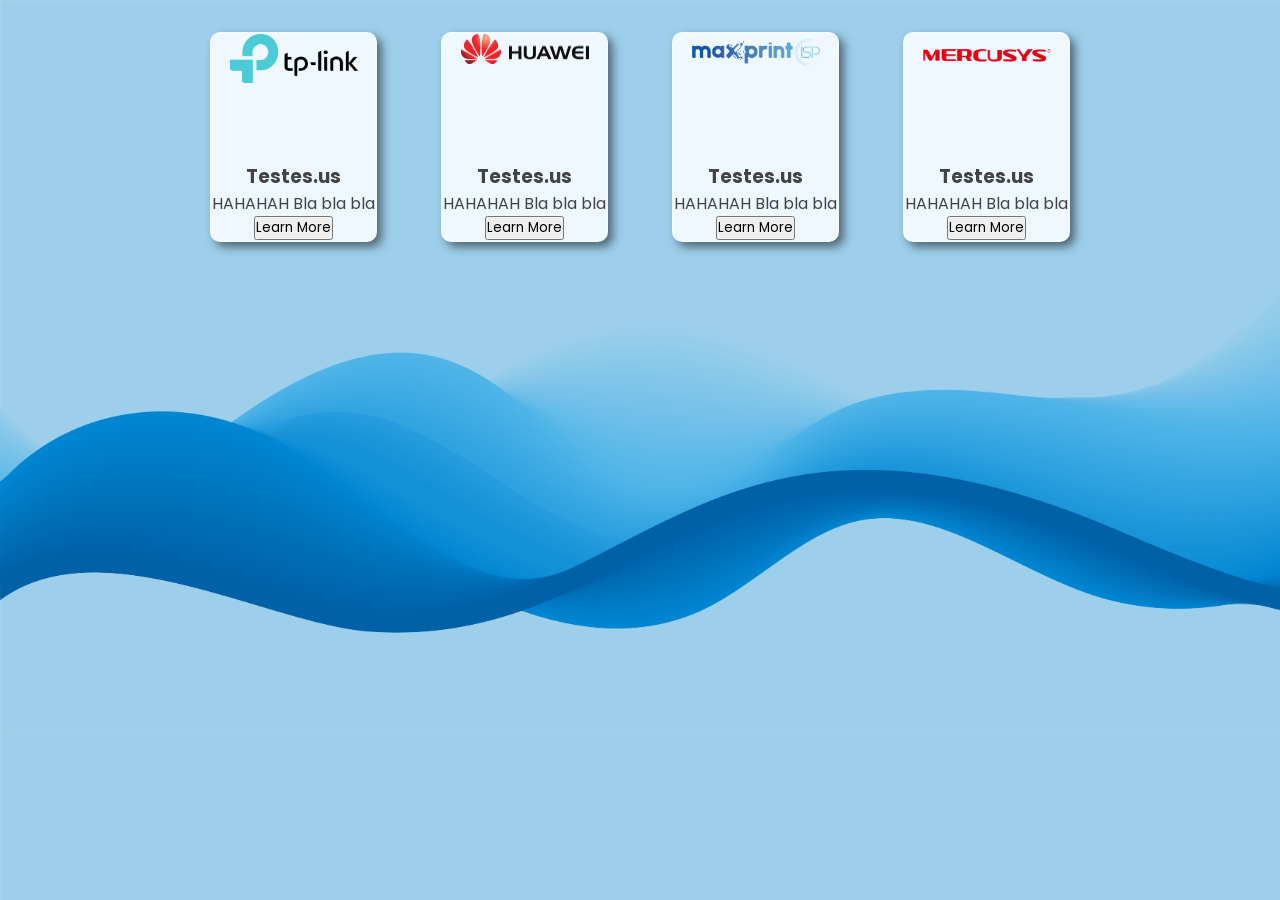
==== index.html @ dbd333a3 "MegaPass" ====
<!DOCTYPE html>
<html lang="en">
<head>
    <meta charset="UTF-8">
    <meta http-equiv="X-UA-Compatible" content="IE=edge">
    <meta name="viewport" content="width=device-width, initial-scale=1.0">
    <link rel="stylesheet" href="style.css">
    <link rel="preconnect" href="https://fonts.googleapis.com">
    <link rel="preconnect" href="https://fonts.gstatic.com" crossorigin>
    <link href="https://fonts.googleapis.com/css2?family=Poppins:wght@300;400;500;600&display=swap" rel="stylesheet">
    <title>Mega Pass</title>
</head>
<body>
    <main class="cards">
        <section class="card">
            <div class="icon">
                <img src="/imagens/tp-link-logo-2.png" alt="teste.us">
            </div>
            <h3>Testes.us</h3>
            <span>HAHAHAH Bla bla bla</span>
            <button>Learn More</button>
        </section>  
        <section class="card">
            <div class="icon">
                <img src="./imagens/huawei-logo-6.png" alt="help.us">
            </div>  
            <h3>Testes.us</h3>
            <span>HAHAHAH Bla bla bla</span>
            <button>Learn More</button>
        </section>  
        <section class="card">
            <div class="icon">
                <img src="/imagens/maxprint-removebg-preview.png" alt="haha">
            </div>    
            <h3>Testes.us</h3>
            <span>HAHAHAH Bla bla bla</span>
            <button>Learn More</button>
        </section>
        <section class="card">
            <div class="icon">
                <img src="/imagens/mercusys-logo.png" alt="haha">
            </div>    
            <h3>Testes.us</h3>
            <span>HAHAHAH Bla bla bla</span>
            <button>Learn More</button>
        </section>  
    </main>
</body>
</html>
---- style.css ----
* {
    margin: 0;
    padding: 0;
    box-sizing: border-box;
    font-family: "Poppins", sans-serif;
}
body{
    display: flex;
    justify-content: center;
    align-items: center;
    background-image: url(/imagens/17819951_SL-013020-27540-31.jpg);
    background-size: cover;
    text-align: center;
    color: #434343;
}

main.cards{
    display: flex;
    padding: 32px;

}

main.cards section.card{
    display: flex;
    flex-direction: column;
    align-items: center;
    text-align: center;
    border-radius: 10px;
    background-color: aliceblue;
    box-shadow: 5px 5px 10px rgba(0,0,0,0.5);
    border: solid 2px rgba(255, 255, 255, 0.226);
    margin-left: 64px;
}

main.cards section.card:first-child{
    margin-left: 0;
}

main.cards section.card .icon{
    width: 128px;
    height: 128px;
}

main.cards section.card img{
    width: 100%;
}
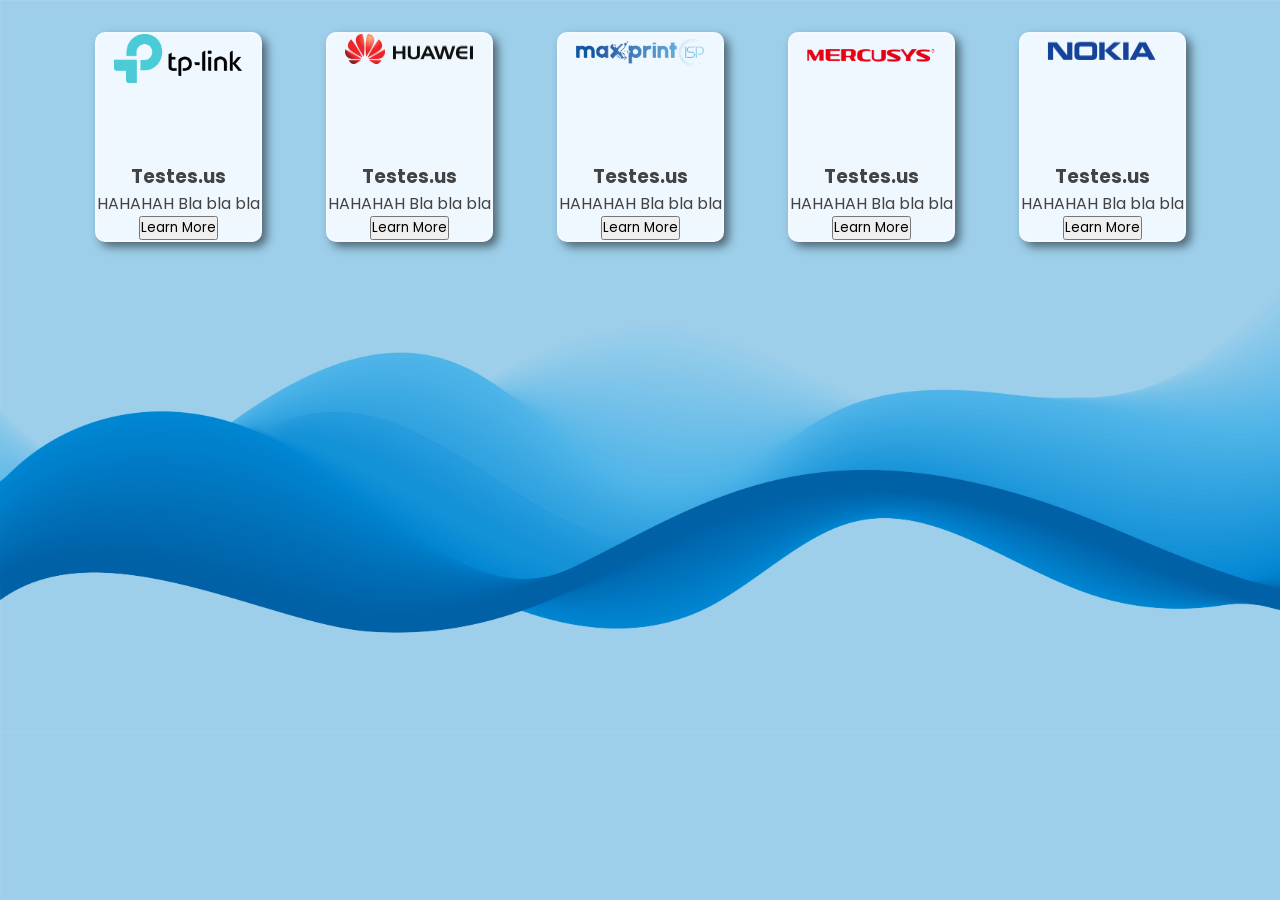
==== commit 6f068f62: "nokia" ====
--- a/index.html
+++ b/index.html
@@ -43,7 +43,15 @@
             <h3>Testes.us</h3>
             <span>HAHAHAH Bla bla bla</span>
             <button>Learn More</button>
-        </section>  
+        </section> 
+        <section class="card">
+            <div class="icon">
+                <img src="/imagens/pngwing.com.png" alt="haha">
+            </div>    
+            <h3>Testes.us</h3>
+            <span>HAHAHAH Bla bla bla</span>
+            <button>Learn More</button>
+        </section> 
     </main>
 </body>
 </html>
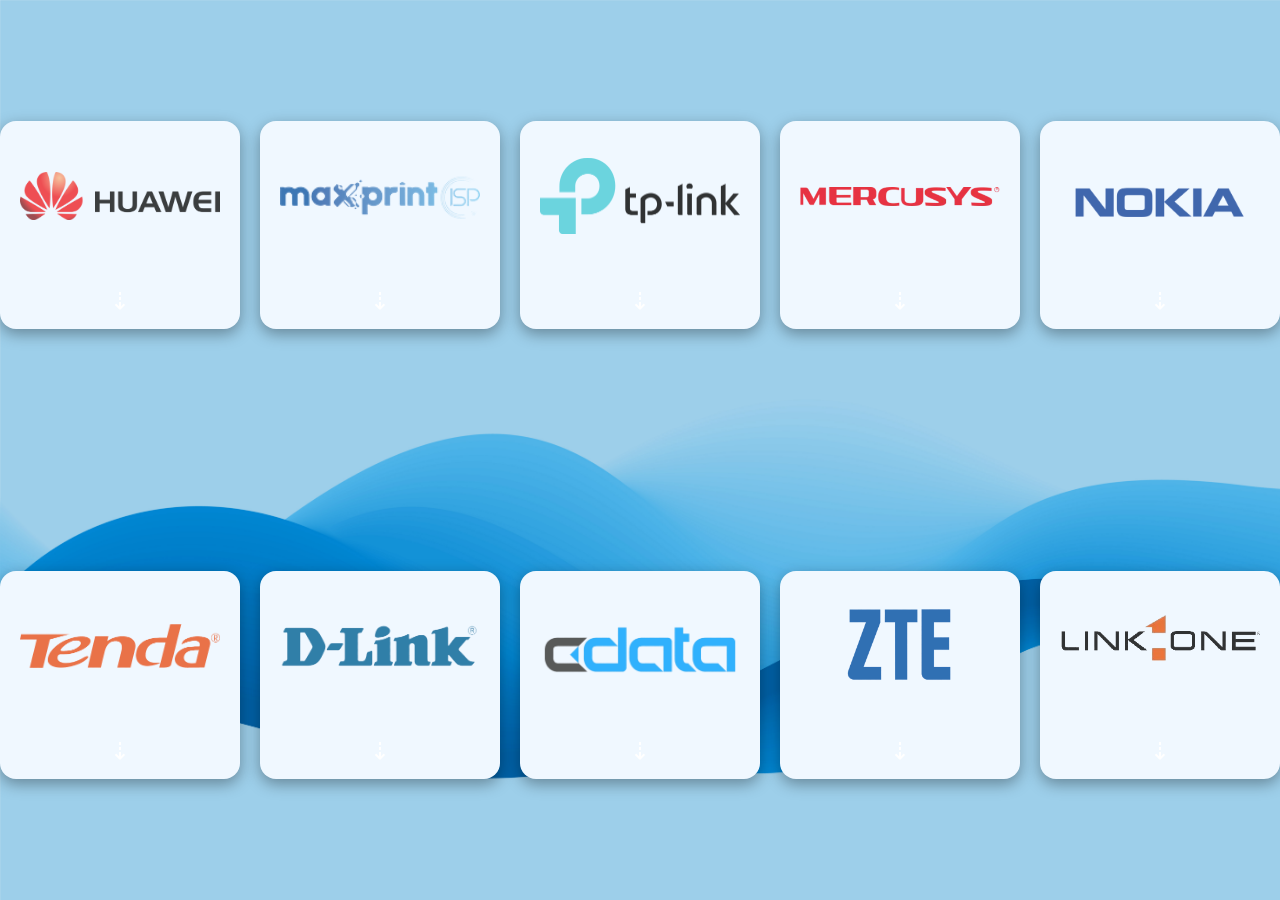
==== commit 9eb1d04a: "Versão beta" ====
--- a/index.html
+++ b/index.html
@@ -1,57 +1,240 @@
 <!DOCTYPE html>
 <html lang="en">
-<head>
-    <meta charset="UTF-8">
-    <meta http-equiv="X-UA-Compatible" content="IE=edge">
-    <meta name="viewport" content="width=device-width, initial-scale=1.0">
-    <link rel="stylesheet" href="style.css">
-    <link rel="preconnect" href="https://fonts.googleapis.com">
-    <link rel="preconnect" href="https://fonts.gstatic.com" crossorigin>
-    <link href="https://fonts.googleapis.com/css2?family=Poppins:wght@300;400;500;600&display=swap" rel="stylesheet">
-    <title>Mega Pass</title>
-</head>
-<body>
-    <main class="cards">
-        <section class="card">
-            <div class="icon">
-                <img src="/imagens/tp-link-logo-2.png" alt="teste.us">
-            </div>
-            <h3>Testes.us</h3>
-            <span>HAHAHAH Bla bla bla</span>
-            <button>Learn More</button>
-        </section>  
-        <section class="card">
-            <div class="icon">
-                <img src="./imagens/huawei-logo-6.png" alt="help.us">
-            </div>  
-            <h3>Testes.us</h3>
-            <span>HAHAHAH Bla bla bla</span>
-            <button>Learn More</button>
-        </section>  
-        <section class="card">
-            <div class="icon">
-                <img src="/imagens/maxprint-removebg-preview.png" alt="haha">
-            </div>    
-            <h3>Testes.us</h3>
-            <span>HAHAHAH Bla bla bla</span>
-            <button>Learn More</button>
-        </section>
-        <section class="card">
-            <div class="icon">
-                <img src="/imagens/mercusys-logo.png" alt="haha">
-            </div>    
-            <h3>Testes.us</h3>
-            <span>HAHAHAH Bla bla bla</span>
-            <button>Learn More</button>
-        </section> 
-        <section class="card">
-            <div class="icon">
-                <img src="/imagens/pngwing.com.png" alt="haha">
-            </div>    
-            <h3>Testes.us</h3>
-            <span>HAHAHAH Bla bla bla</span>
-            <button>Learn More</button>
-        </section> 
-    </main>
-</body>
+    <head>
+        <meta charset="UTF-8">
+        <meta http-equiv="X-UA-Compatible" content="IE=edge">
+        <meta name="viewport" content="width=device-width, initial-scale=1.0">
+        <title>Mega Pass 2.0</title>
+        <link rel="stylesheet" href="style.css">
+    </head>
+    <body>
+
+        <div class="container">
+            <div class="card">
+                <div class="img">
+                    <img src="/imagens/huawei-logo-6.png" alt="">
+                </div>
+
+                <div class="content">
+                    <span class="title">Login | Senha</span>
+                    <br>
+                    <br>
+                    <button class="bt12" onclick="Open.Epadmin()" type="button">Epadmin</button>
+                    <button class="bt13" onclick="Open.adminEp()" type="button">adminEp</button>
+                    <button class="bt14" onclick="Open.telecomadmin()" type="button">telecomadmin</button>
+                    <button class="bt15" onclick="Open.admintelecom()" type="button">admintelecom</button>
+                    <button class="bt16" onclick="Open.Epuser()" type="button">Epuser</button>
+                    <button class="bt17" onclick="Open.userEp()" type="button">userEp</button>
+                    <button class="bt25" onclick="Open.Epadmin1()" type="button">Epadmin</button>
+                    <button class="bt6" onclick="Open.megasenha123()" type="button">megasenha123</button>
+                    <button class="bt26" onclick="Open.telecomadmin1()" type="button">telecomadmin</button>
+                    <button class="bt27" onclick="Open.megasenha1231()" type="button">megasenha123</button>
+                </div>
+
+                <div class="arrow">
+                    <span>&#8673;</span>
+                </div>
+            </div>
+            <div class="card">
+                <div class="img">
+                    <img src="/imagens/maxprint-removebg-preview.png" alt="">
+                </div>
+
+                <div class="content">
+                    <span class="title">telecom | admin</span>
+                    <br>
+                    <br>
+                    <button class="bt28" onclick="Open.admintelecom1()" type="button">admintelecom</button>
+                    <button class="bt4" onclick="Open.m0227123()" type="button">m0227@123</button>
+                    <button class="bt19" onclick="Open.maxprintisp()" type="button">maxprintisp</button>
+                    <button class="bt8" onclick="Open.Mega0227()" type="button">Mega0227</button>
+                    <button class="bt29" onclick="Open.megasenha1232()" type="button">megasenha123</button>
+                    <button class="bt1" onclick="Open.admin()" type="button">admin</button>
+                </div>
+
+                <div class="arrow">
+                    <span>&#8673;</span>
+                </div>
+            </div>
+            <div class="card">
+                <div class="img">
+                    <img src="/imagens/tp-link-logo-2.png" alt="">
+                </div>
+
+                <div class="content">
+                    <span class="title">Usuário: admin</span>
+                    <br>
+                    <br>
+                    <button class="bt30" onclick="Open.admin1()" type="button">admin</button>
+                    <button class="bt2" onclick="Open.m0227()" type="button">m0227</button>
+                    <button class="bt3" onclick="Open.mega0227()" type="button">mega0227</button>
+                    <button class="bt45" onclick="Open.m02271232()" type="button">m0227@123</button>
+                    <button class="bt5" onclick="Open.mega0227v123()" type="button">mega0227#123</button>
+                    <button class="bt32" onclick="Open.megasenha1233()" type="button">megasenha123</button>
+                    <button class="bt7" onclick="Open.M0227()" type="button">M0227</button>
+                    <button class="bt33" onclick="Open.Mega02271()" type="button">Mega0227</button>
+                    <button class="bt9" onclick="Open.mo0227()" type="button">mo0227(OEI)</button>
+                    <button class="bt10" onclick="Open.moei22778()" type="button">moei22778(OEI)</button>
+                </div>
+
+                <div class="arrow">
+                    <span>&#8673;</span>
+                </div>
+            </div>
+            <div class="card">
+                <div class="img">
+                    <img src="/imagens/mercusys-logo.png" alt="">
+                </div>
+
+                <div class="content">
+                    <span class="title">Usuário: admin</span>
+                    <br>
+                    <br>
+                    <button class="bt34" onclick="Open.admin2()" type="button">admin</button>
+                    <button class="bt35" onclick="Open.m02271()" type="button">m0227</button>
+                    <button class="bt36" onclick="Open.mega02271()" type="button">mega0227</button>
+                    <button class="bt37" onclick="Open.m02271231()" type="button">m0227@123</button>
+                    <button class="bt38" onclick="Open.mega0227v1231()" type="button">mega0227#123</button>
+                    <button class="bt39" onclick="Open.megasenha1234()" type="button">megasenha123</button>
+                    <button class="bt11" onclick="Open.megam0227()" type="button">megam0227</button>
+                    <button class="bt40" onclick="Open.Mega02272()" type="button">Mega0227</button>
+                    <button class="bt41" onclick="Open.mo02271()" type="button">mo0227(OEI)</button>
+                    <button class="bt42" onclick="Open.moei227781()" type="button">moei22778(OEI)</button>
+                </div>
+
+                <div class="arrow">
+                    <span>&#8673;</span>
+                </div>
+            </div>
+            <div class="card">
+                <div class="img">
+                    <img src="/imagens/pngwing.com.png" alt="">
+                </div>
+
+                <div class="content">
+                    <span class="title">AdminGPON | admin</span>
+                    <br>
+                    <br>    
+                    <button class="bt43" onclick="Open.mega0227v1232()" type="button">mega0227#123</button>
+                    <button class="bt20" onclick="Open.ALC()" type="button">ALC#FGU</button>
+                    <button class="bt44" onclick="Open.m02272()" type="button">m0227</button>
+                    <button class="bt46" onclick="Open.m02271233()" type="button">m0227@123</button>
+                    <button class="bt47" onclick="Open.megasenha1235()" type="button">megasenha123</button>
+                    <button class="bt21" onclick="Open.ispadmin()" type="button">ispadmin</button>
+                </div>
+
+                <div class="arrow">
+                    <span>&#8673;</span>
+                </div>
+            </div>
+            
+        </div>
+
+        <div class="container">
+            <div class="card">
+                <div class="img">
+                    <img src="/imagens/tenda-removebg-preview.png" alt="">
+                </div>
+
+                <div class="content">
+                    <span class="title">Usuário: admin</span>
+                    <br>
+                    <br>
+                    <button class="bt48" onclick="Open.admin3()" type="button">admin</button>
+                    <button class="bt49" onclick="Open.m02273()" type="button">m0227</button>
+                    <button class="bt50" onclick="Open.mega02272()" type="button">mega0227</button>
+                    <button class="bt51" onclick="Open.megasenha1236()" type="button">megasenha123</button>
+                    <button class="bt52" onclick="Open.mo02272()" type="button">mo0227(OEI)</button>
+                    <button class="bt53" onclick="Open.moei227782()" type="button">moei22778(OEI)</button>
+                </div>
+
+                <div class="arrow">
+                    <span>&#8673;</span>
+                </div>
+            </div>
+            <div class="card">
+                <div class="img">
+                    <img src="/imagens/dlink-removebg-preview.png" alt="">
+                </div>
+
+                <div class="content">
+                    <span class="title">Usuário: admin</span>
+                    <br>
+                    <br>
+                    <button class="bt54" onclick="Open.admin4()" type="button">admin</button>
+                    <button class="bt55" onclick="Open.m02274()" type="button">m0227</button>
+                    <button class="bt56" onclick="Open.megasenha1237()" type="button">megasenha123</button>
+                    <button class="bt57" onclick="Open.m02271234()" type="button">m0227@123</button>
+                </div>
+
+                <div class="arrow">
+                    <span>&#8673;</span>
+                </div>
+            </div>
+            <div class="card">
+                <div class="img">
+                    <img src="/imagens/cdata-removebg-preview.png" alt="">
+                </div>
+
+                <div class="content">
+                    <span class="title">Login | Senha</span>
+                    <br>
+                    <br>    
+                    <button class="bt22" onclick="Open.adminisp()" type="button">adminisp</button>
+                    <button class="bt58" onclick="Open.adminisp1()" type="button">adminisp</button>
+                    <button class="bt59" onclick="Open.adminisp2()" type="button">adminisp</button>
+                    <button class="bt64" onclick="Open.megasenha1238()" type="button">megasenha123</button>
+                    <button class="bt61" onclick="Open.admin5()" type="button">admin</button>
+                    <button class="bt60" onclick="Open.adminisp3()" type="button">adminisp</button>
+                    <button class="bt62" onclick="Open.admin6()" type="button">admin</button>
+                    <button class="bt63" onclick="Open.admin7()" type="button">admin</button>
+                </div>
+
+                <div class="arrow">
+                    <span>&#8673;</span>
+                </div>
+            </div>
+            <div class="card">
+                <div class="img">
+                    <img src="/imagens/zte-removebg-preview.png" alt="">
+                </div>
+
+                <div class="content">
+                    <span class="title">Login | Senha</span>
+                    <br>
+                    <br>    
+                    <button class="bt24" onclick="Open.user()" type="button">user</button>
+                    <button class="bt65" onclick="Open.user1()" type="button">user</button>
+                    <button class="bt66" onclick="Open.admin8()" type="button">admin</button>
+                    <button class="bt67" onclick="Open.admin9()" type="button">admin</button>
+                    <button class="bt23" onclick="Open.multipro()" type="button">multipro</button>
+                    <button class="bt68" onclick="Open.multipro1()" type="button">multipro</button>
+                </div>
+
+                <div class="arrow">
+                    <span>&#8673;</span>
+                </div>
+            </div>
+            <div class="card">
+                <div class="img">
+                    <img src="/imagens/linkone-12-320-removebg-preview.png" alt="">
+                </div>
+
+                <div class="content">
+                    <span class="title">Login | Senha</span>
+                    <br>
+                    <br>    
+                    <button class="bt70" onclick="Open.admin10()" type="button">admin</button>
+                    <button class="bt69" onclick="Open.megasenha1239()" type="button">megasenha123</button>
+                </div>
+
+                <div class="arrow">
+                    <span>&#8673;</span>
+                </div>
+            </div>
+            
+        </div>
+
+    </body>
+    <script src="./script.js"></script>
 </html>
--- a/style.css
+++ b/style.css
@@ -1,46 +1,371 @@
 * {
+    font-family: Segoe UI;
+}
+
+body {
     margin: 0;
-    padding: 0;
-    box-sizing: border-box;
-    font-family: "Poppins", sans-serif;
-}
-body{
+    color: #FFF;
+    background-image: url(/imagens/17819951_SL-013020-27540-31.jpg);
+    background-size: cover;
+}
+
+.container {
+    width: 100%;
+    height: 50vh;
+    display: flex;
+    align-items: center;
+    justify-content: center;
+}
+
+img{
+    width: 200px;
+}
+
+.card {
+    border-radius: 16px;
+    box-shadow: rgba(0, 0, 0, 0.35) 0px 5px 15px;
+    width: 300px;
+    max-height: 450px;
+    display: flex;
+    flex-direction: column;
+    align-items: center;
+    justify-content: center;
+    text-align: center;
+    position: relative;
+    overflow: hidden;
+    background-color: aliceblue;
+    transition: all .5s;
+    margin-left: 20px;
+}
+
+.card:first-child {
+    margin-left: 0px;
+}
+
+.card:hover {
+    background-image: linear-gradient(#672abf, #380e74);
+}
+
+.card .img {
+    width: 300px;
     display: flex;
     justify-content: center;
     align-items: center;
-    background-image: url(/imagens/17819951_SL-013020-27540-31.jpg);
+    height: 150px;
+    background-image: url('./assets/Evelynn.jpg');
     background-size: cover;
-    text-align: center;
-    color: #434343;
-}
-
-main.cards{
-    display: flex;
-    padding: 32px;
-
-}
-
-main.cards section.card{
-    display: flex;
-    flex-direction: column;
-    align-items: center;
-    text-align: center;
-    border-radius: 10px;
-    background-color: aliceblue;
-    box-shadow: 5px 5px 10px rgba(0,0,0,0.5);
-    border: solid 2px rgba(255, 255, 255, 0.226);
-    margin-left: 64px;
-}
-
-main.cards section.card:first-child{
-    margin-left: 0;
-}
-
-main.cards section.card .icon{
-    width: 128px;
-    height: 128px;
-}
-
-main.cards section.card img{
-    width: 100%;
-}
+    background-position: center;
+    transition: all .5s;
+    z-index: 2;
+    position: relative;
+    opacity: .8;
+}
+
+.card .img span {
+    text-transform: uppercase;
+    font-size: 24px;
+    font-weight: 100;
+    font-style: italic;
+    transition: all .5s;
+}
+
+.card:hover .img {
+    width: 430px;
+    opacity: 1;
+}
+
+.card:hover .img span {
+    font-size: 28px;
+}
+
+.card .content {
+    padding: 0px 20px;
+    height: 0;
+    opacity: 0;
+    transition: all .5s;
+    position: relative;
+    box-sizing: border-box;
+    overflow: hidden;
+    transform: translateY(30px);
+}
+
+.card:hover .content {
+    height: 260px;
+    padding: 20px;
+    opacity: 1;
+    transform: translateY(0);
+}
+
+.card .content p {
+    margin: 0;
+}
+
+.card .content .title {
+    font-size: 20px;
+    font-weight: 600;
+}
+
+.card .content .desc {
+    font-size: 14px;
+    font-weight: 100;
+    opacity: .8;
+    margin-top: 8px;
+}
+
+.card .arrow {
+    padding: 15px;
+    transform: rotate(-180deg);
+    transition: all .5s;
+}
+
+.card:hover .arrow {
+    transform: rotate(0);
+}
+
+.card .arrow span {
+    font-size: 24px;
+}
+
+button {
+    margin-bottom: 8px;
+    width: 120px;
+    flex-wrap: wrap;
+    max-width: 150px;
+    padding: 2px 12px;
+    background-color: #514869;
+    color: white;
+    cursor: pointer;
+    font-family: 'Noto Sans', sans-serif;
+    font-weight: bolder;
+    transition: .5s;
+    border: 1px solid #333;
+    border-radius: 5px;
+    box-shadow: 0px 10px 40px #00000056;
+}
+
+button:hover {
+    color: #333;
+    background: white;
+}
+
+.bt1.active{
+    background: #41B883;
+}
+.bt2.active{
+    background: #41B883;
+}
+.bt3.active{
+    background: #41B883;
+}
+.bt4.active{
+    background: #41B883;
+}
+.bt5.active{
+    background: #41B883;
+}
+.bt6.active{
+    background: #41B883;
+}
+.bt7.active{
+    background: #41B883;
+}
+.bt8.active{
+    background: #41B883;
+}
+.bt9.active{
+    background: #41B883;
+}
+.bt10.active{
+    background: #41B883;
+}
+.bt11.active{
+    background: #41B883;
+}
+.bt12.active{
+    background: #41B883;
+}
+.bt13.active{
+    background: #41B883;
+}
+.bt14.active{
+    background: #41B883;
+}
+.bt15.active{
+    background: #41B883;
+}
+.bt16.active{
+    background: #41B883;
+}
+.bt17.active{
+    background: #41B883;
+}
+.bt18.active{
+    background: #41B883;
+}
+.bt19.active{
+    background: #41B883;
+}
+.bt20.active{
+    background: #41B883;
+}
+.bt21.active{
+    background: #41B883;
+}
+.bt22.active{
+    background: #41B883;
+}
+.bt23.active{
+    background: #41B883;
+}
+.bt24.active{
+    background: #41B883;
+}
+.bt25.active{
+    background: #41B883;
+}
+.bt26.active{
+    background: #41B883;
+}
+.bt27.active{
+    background: #41B883;
+}
+.bt28.active{
+    background: #41B883;
+}
+.bt29.active{
+    background: #41B883;
+}
+.bt30.active{
+    background: #41B883;
+}
+.bt31.active{
+    background: #41B883;
+}
+.bt32.active{
+    background: #41B883;
+}
+.bt33.active{
+    background: #41B883;
+}
+.bt34.active{
+    background: #41B883;
+}
+.bt35.active{
+    background: #41B883;
+}
+.bt36.active{
+    background: #41B883;
+}
+.bt37.active{
+    background: #41B883;
+}
+.bt38.active{
+    background: #41B883;
+}
+.bt39.active{
+    background: #41B883;
+}
+.bt40.active{
+    background: #41B883;
+}
+.bt41.active{
+    background: #41B883;
+}
+.bt42.active{
+    background: #41B883;
+}
+.bt43.active{
+    background: #41B883;
+}
+.bt44.active{
+    background: #41B883;
+}
+.bt45.active{
+    background: #41B883;
+}
+.bt46.active{
+    background: #41B883;
+}
+.bt47.active{
+    background: #41B883;
+}
+.bt48.active{
+    background: #41B883;
+}
+.bt49.active{
+    background: #41B883;
+}
+.bt50.active{
+    background: #41B883;
+}
+.bt51.active{
+    background: #41B883;
+}
+.bt52.active{
+    background: #41B883;
+}
+.bt53.active{
+    background: #41B883;
+}
+.bt54.active{
+    background: #41B883;
+}
+.bt55.active{
+    background: #41B883;
+}
+.bt56.active{
+    background: #41B883;
+}
+.bt57.active{
+    background: #41B883;
+}
+
+.bt58.active{
+    background: #41B883;
+}
+.bt59.active{
+    background: #41B883;
+}
+.bt60.active{
+    background: #41B883;
+}
+.bt61.active{
+    background: #41B883;
+}
+.bt62.active{
+    background: #41B883;
+}
+.bt63.active{
+    background: #41B883;
+}
+.bt64.active{
+    background: #41B883;
+}
+.bt65.active{
+    background: #41B883;
+}
+.bt66.active{
+    background: #41B883;
+}
+.bt67.active{
+    background: #41B883;
+}
+.bt68.active{
+    background: #41B883;
+}
+.bt69.active{
+    background: #41B883;
+}
+.bt70.active{
+    background: #41B883;
+}
+.bt70.active{
+    background: #41B883;
+}
+.bt70.active{
+    background: #41B883;
+}
+.bt70.active{
+    background: #41B883;
+}
+
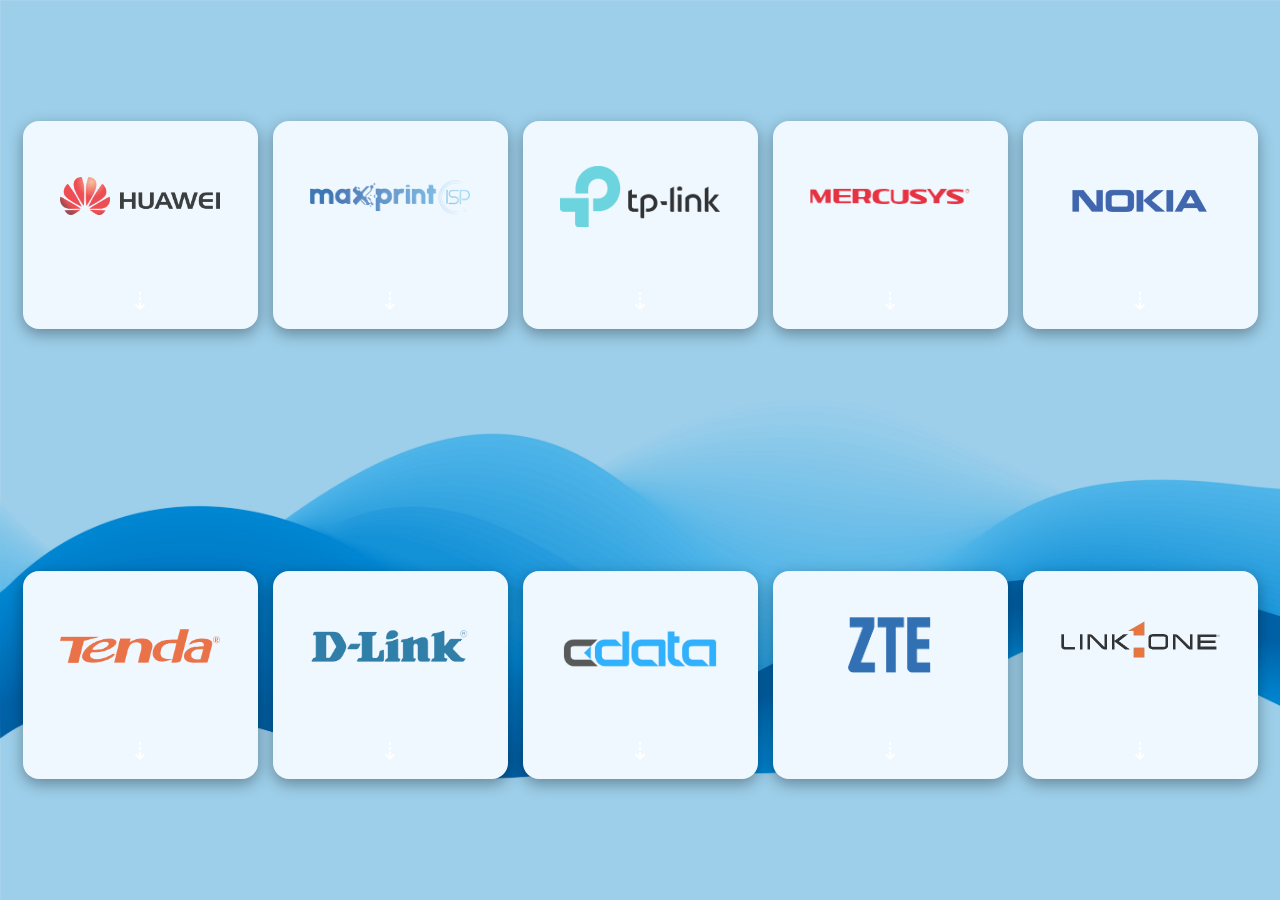
==== commit 5f1823e5: "v1.1" ====
--- a/index.html
+++ b/index.html
@@ -12,7 +12,7 @@
         <div class="container">
             <div class="card">
                 <div class="img">
-                    <img src="/imagens/huawei-logo-6.png" alt="">
+                    <img src="/huawei-logo-6.png" alt="">
                 </div>
 
                 <div class="content">
@@ -37,7 +37,7 @@
             </div>
             <div class="card">
                 <div class="img">
-                    <img src="/imagens/maxprint-removebg-preview.png" alt="">
+                    <img src="/maxprint-removebg-preview.png" alt="">
                 </div>
 
                 <div class="content">
@@ -58,7 +58,7 @@
             </div>
             <div class="card">
                 <div class="img">
-                    <img src="/imagens/tp-link-logo-2.png" alt="">
+                    <img src="/tp-link-logo-2.png" alt="">
                 </div>
 
                 <div class="content">
@@ -83,7 +83,7 @@
             </div>
             <div class="card">
                 <div class="img">
-                    <img src="/imagens/mercusys-logo.png" alt="">
+                    <img src="/mercusys-logo.png" alt="">
                 </div>
 
                 <div class="content">
@@ -108,7 +108,7 @@
             </div>
             <div class="card">
                 <div class="img">
-                    <img src="/imagens/pngwing.com.png" alt="">
+                    <img src="/pngwing.com.png" alt="">
                 </div>
 
                 <div class="content">
@@ -133,7 +133,7 @@
         <div class="container">
             <div class="card">
                 <div class="img">
-                    <img src="/imagens/tenda-removebg-preview.png" alt="">
+                    <img src="/tenda-removebg-preview.png" alt="">
                 </div>
 
                 <div class="content">
@@ -154,7 +154,7 @@
             </div>
             <div class="card">
                 <div class="img">
-                    <img src="/imagens/dlink-removebg-preview.png" alt="">
+                    <img src="/dlink-removebg-preview.png" alt="">
                 </div>
 
                 <div class="content">
@@ -173,7 +173,7 @@
             </div>
             <div class="card">
                 <div class="img">
-                    <img src="/imagens/cdata-removebg-preview.png" alt="">
+                    <img src="/cdata-removebg-preview.png" alt="">
                 </div>
 
                 <div class="content">
@@ -196,7 +196,7 @@
             </div>
             <div class="card">
                 <div class="img">
-                    <img src="/imagens/zte-removebg-preview.png" alt="">
+                    <img src="/zte-removebg-preview.png" alt="">
                 </div>
 
                 <div class="content">
@@ -217,7 +217,7 @@
             </div>
             <div class="card">
                 <div class="img">
-                    <img src="/imagens/linkone-12-320-removebg-preview.png" alt="">
+                    <img src="/linkone-12-320-removebg-preview.png" alt="">
                 </div>
 
                 <div class="content">
--- a/style.css
+++ b/style.css
@@ -5,7 +5,7 @@
 body {
     margin: 0;
     color: #FFF;
-    background-image: url(/imagens/17819951_SL-013020-27540-31.jpg);
+    background-image: url(/17819951_SL-013020-27540-31.jpg);
     background-size: cover;
 }
 
@@ -43,7 +43,7 @@
 }
 
 .card:hover {
-    background-image: linear-gradient(#672abf, #380e74);
+    background-image: linear-gradient(#315659, #253031);
 }
 
 .card .img {
@@ -131,8 +131,8 @@
     width: 120px;
     flex-wrap: wrap;
     max-width: 150px;
-    padding: 2px 12px;
-    background-color: #514869;
+    padding: 4px 12px;
+    background-color: #ffa600;
     color: white;
     cursor: pointer;
     font-family: 'Noto Sans', sans-serif;
@@ -148,6 +148,68 @@
     background: white;
 }
 
+@media screen and (max-width: 1600px) {
+    img{
+        width: 190px;
+    }
+    .card {
+        width: 300px;
+        max-height: 350px;
+        margin-left: 15px;
+    }
+    button {
+        height: 20px;
+        font-size: 10px;
+        width: 120px;
+    }
+    .card .content .title {
+        font-size: 15px;
+        font-weight: 600;
+    }
+}
+
+@media screen and (max-width: 1485px) {
+    img{
+        width: 170px;
+    }
+    .card {
+        width: 270px;
+        max-height: 350px;
+        margin-left: 15px;
+    }
+    button {
+        margin-bottom: 7px;
+        height: 20px;
+        font-size: 10px;
+        width: 100px;
+    }
+    .card .content .title {
+        font-size: 15px;
+        font-weight: 600;
+    }
+}
+
+@media screen and (max-width: 1280px) {
+    img{
+        width: 160px;
+    }
+    .card {
+        width: 235px;
+        max-height: 290px;
+        margin-left: 15px;
+    }
+    button {
+        margin-bottom: 1px;
+        height: 18px;
+        font-size: 8px;
+        width: 90px;
+    }
+    .card .content .title {
+        font-size: 15px;
+        font-weight: 600;
+    }
+}
+
 .bt1.active{
     background: #41B883;
 }
@@ -369,3 +431,5 @@
     background: #41B883;
 }
 
+
+
